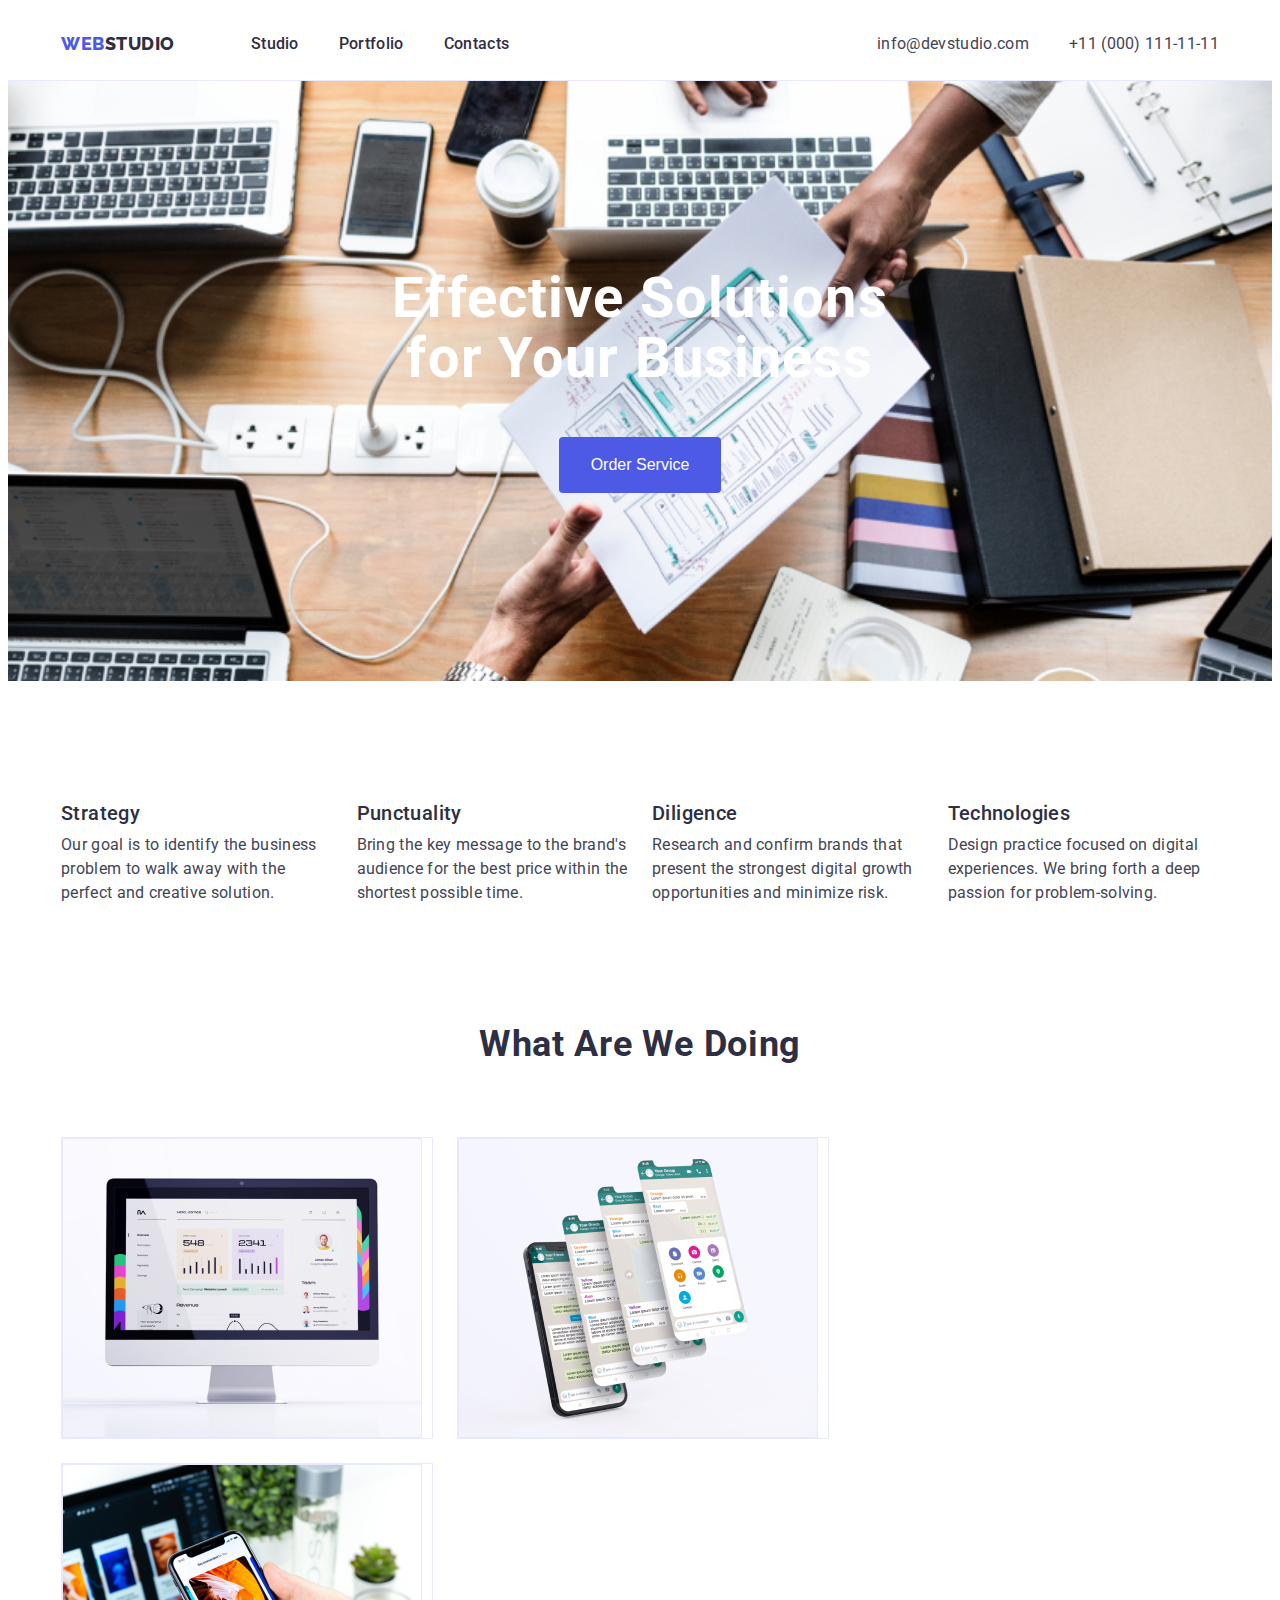
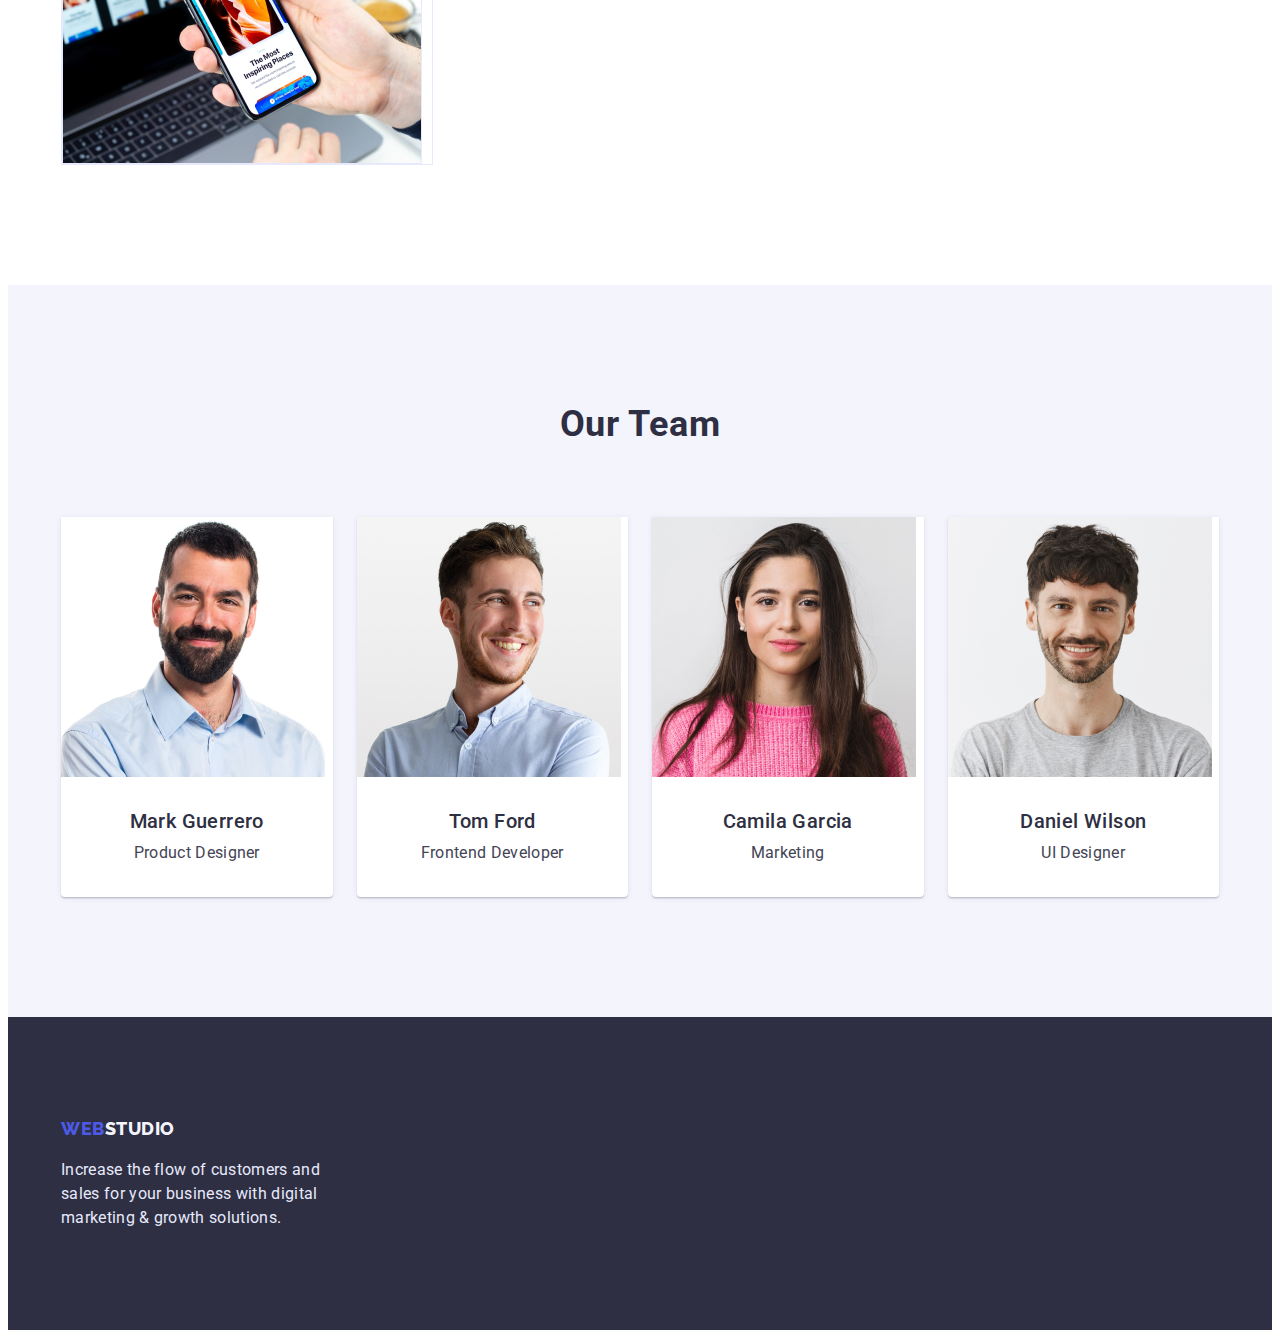
==== index.html @ 64057f53 "Initial commit" ====
<!DOCTYPE html>
<html lang="en">
  <head>
    <meta charset="UTF-8" />
    <meta http-equiv="X-UA-Compatible" content="IE=edge" />
    <meta name="viewport" content="width=device-width, initial-scale=1.0" />

    <!-- font-family -->

    <link rel="preconnect" href="https://fonts.googleapis.com" />
    <link rel="preconnect" href="https://fonts.gstatic.com" crossorigin />
    <link
      href="https://fonts.googleapis.com/css2?family=Raleway:wght@800&family=Roboto:wght@400;500;700&display=swap"
      rel="stylesheet"
    />
    <title>WebStudio</title>

    <!-- normalise -->

    <link
      rel="stylesheet"
      href="https://cdnjs.cloudflare.com/ajax/libs/modern-normalize/1.1.0/modern-normalize.min.css"
      integrity="sha512-wpPYUAdjBVSE4KJnH1VR1HeZfpl1ub8YT/NKx4PuQ5NmX2tKuGu6U/JRp5y+Y8XG2tV+wKQpNHVUX03MfMFn9Q=="
      crossorigin="anonymous"
      referrerpolicy="no-referrer"
    />
    <!--styles-bases  -->

    <link rel="stylesheet" href="./css/styles.css" />
  </head>
  <body>
    <header class="header">
      <div class="container header-container">
        <nav class="site-nav">
          <a href="./index.html" class="logo link"
            >WEB<span class="accent">STUDIO</span></a
          >
          <ul class="nav-list list">
            <li class="nav-item">
              <a href="" class="nav-link link">Studio</a>
            </li>
            <li class="nav-item">
              <a href="./portfolio.html" class="nav-link link">Portfolio</a>
            </li>
            <li class="nav-item">
              <a href="" class="nav-link link">Contacts</a>
            </li>
          </ul>
        </nav>
        <address class="address">
          <ul class="address-list list">
            <li class="address-item">
              <a href="mailto:info@devstudio.com" class="link address-link"
                >info@devstudio.com</a
              >
            </li>
            <li class="address-item">
              <a href="tel:+110001111111" class="link address-link"
                >+11 (000) 111-11-11</a
              >
            </li>
          </ul>
        </address>
      </div>
    </header>
    <main>
      <section class="hero-section section">
        <div class="container">
          <h1 class="hero-tittle">Effective Solutions for Your Business</h1>
          <button type="button" class="hero-button link">Order Service</button>
        </div>
      </section>
      <section class="section advantages">
        <div class="container">
          <h2 class="visually-hidden">Our advantages</h2>
          <ul class="advantages-list list">
            <li class="advantages-item">
              <h3 class="card-advantages">Strategy</h3>
              <p class="sub-tittle">
                Our goal is to identify the business problem to walk away with
                the perfect and creative solution.
              </p>
            </li>
            <li class="advantages-item">
              <h3 class="card-advantages">Punctuality</h3>
              <p class="sub-tittle">
                Bring the key message to the brand's audience for the best price
                within the shortest possible time.
              </p>
            </li>
            <li class="advantages-item">
              <h3 class="card-advantages">Diligence</h3>
              <p class="sub-tittle">
                Research and confirm brands that present the strongest digital
                growth opportunities and minimize risk.
              </p>
            </li>
            <li class="advantages-item">
              <h3 class="card-advantages">Technologies</h3>
              <p class="sub-tittle">
                Design practice focused on digital experiences. We bring forth a
                deep passion for problem-solving.
              </p>
            </li>
          </ul>
        </div>
      </section>
      <section class="section">
        <div class="container">
          <h2 class="doing-tittle">What are we doing</h2>
          <ul class="doing-list list">
            <li class="doing-item">
              <img src="./images/mac.jpg" alt="macbook" width="360" />
            </li>
            <li class="doing-item">
              <img src="./images/mobile.jpg" alt="iphone" width="360" />
            </li>
            <li class="doing-item">
              <img src="./images/handmobile.jpg" alt="handiphone" width="360" />
            </li>
          </ul>
        </div>
      </section>
      <section class="section section-team">
        <div class="container">
          <h2 class="team-tittle">Our Team</h2>
          <ul class="team-list list">
            <li class="team-item">
              <img src="./images/mark.jpg" alt="markguerrero" width="264" />
              <div class="team-card">
                <h3 class="card-tittle">Mark Guerrero</h3>
                <p class="team-job">Product Designer</p>
              </div>
            </li>
            <li class="team-item">
              <img src="./images/tom.jpg" alt="tomford" width="264" />
              <div class="team-card">
                <h3 class="card-tittle">Tom Ford</h3>
                <p class="team-job">Frontend Developer</p>
              </div>
            </li>
            <li class="team-item">
              <img src="./images/gamila.jpg" alt="gamilagarcia" width="264" />
              <div class="team-card">
                <h3 class="card-tittle">Camila Garcia</h3>
                <p class="team-job">Marketing</p>
              </div>
            </li>
            <li class="team-item">
              <img src="./images/daniel.jpg" alt="danielwilson" width="264" />
              <div class="team-card">
                <h3 class="card-tittle">Daniel Wilson</h3>
                <p class="team-job">UI Designer</p>
              </div>
            </li>
          </ul>
        </div>
      </section>
    </main>
    <footer class="footer">
      <div class="container">
        <a href="./index.html" class="logo-footer"
          >WEB<span class="logo-web">STUDIO</span></a
        >
        <p class="footer-text">
          Increase the flow of customers and sales for your business with
          digital marketing & growth solutions.
        </p>
      </div>
    </footer>
  </body>
</html>
---- css/styles.css ----
:root {
   --color-primary: #2E2F42;
   --color-secondary: #434455;
   --color-logo-btn: #4D5AE5;
   --background-color: #ffffff; 
   --footer-text-color: #E7E9FC;
   --light-color: #F4F4FD;
   --color-nav-hover: #404BBF;


}

body {
   color: var(--color-primary);
   background-color: var(--background-color);
   font-family: Roboto, sans-serif;
   font-size: 16px;
   line-height: 1.5;
}

/* Reset */
 
p,
h1,
h2,
h3,
h4,
h5,
h6,
p {
   margin-top: 0;
   padding: 0;
}

/* Components */

.container {
   max-width: 1158px;
   margin: 0 auto;
   padding: 0 15px;
}

img {
   display: block;
   max-width: 100%;
   height: auto;
}

.list {
   list-style: none;
   padding: 0;
   margin: 0;
}

.link {
   text-decoration: none;
   color: inherit;
}

.address {
   font-style: normal;
}

button {
   cursor: pointer;
}

.section {
   padding: 120px 0;
}

/* Utils */

.visually-hidden {
   position: absolute;
   width: 1px;
   height: 1px;
   margin: -1px;
   border: 0;
   padding: 0;

   white-space: nowrap;
   clip-path: inset(100%);
   clip: rect(0 0 0 0);
   overflow: hidden;
}

/* styles-header */

.header {
   border-bottom: 1px solid var(--footer-text-color);
}

.header-container {
   display: flex;
   align-items: center;
}

.site-nav {
   display: flex;
   align-items: center;
}

.nav-list {
   display: flex;
   gap: 40px; 
}

.nav-link {
   color: var(--color-primary);
   letter-spacing: 0.02em;
   font-weight: 500;
   line-height: 1.5;
   padding-top: 24px;
   padding-bottom: 24px;
   display: block;
}

.nav-link:hover,
.nav-link:focus {
   color: var(--color-nav-hover);
}

.nav-link:active {
   color: var(--color-nav-hover);
}

 .logo {
   font-family: "Raleway";
   font-weight: 800;
   font-size: 18px;
   line-height: 1.33;
   letter-spacing: 0.03em;
   text-transform: uppercase;
   color: var(--color-logo-btn);
   text-decoration: none;
   margin-right: 76px;
 }

 .accent {
    color: var(--color-primary);
 }

 .address {
   margin-left: auto;
 }
 
 .address-list {
   display: flex;
   gap: 40px;
 }

 .address-link {
   color: var(--color-secondary);
   text-decoration: none;
   font-style: normal;
   line-height: 1.5;
   letter-spacing: 0.02em;

   display: flex;
   padding-top: 24px;
   padding-bottom: 24px;
 }

 .address-link:hover,
 .address-link:focus{
    color: var(--color-nav-hover);
 }
  .address-link:active {
    color: var(--color-nav-hover);
 }
 

 /*Hero*/

 .hero-section {
   background-color: var(--color-primary);
   padding-top: 188px;
   padding-bottom: 188px;
   text-align: center;
   background-image: url('../images/office-people.jpg');
   background-repeat: no-repeat;
   background-position: center;
   background-size: cover;
   background-attachment: fixed;
 }
.hero-tittle{
   color:var(--background-color);
   font-size: 56px;
   line-height: 1.07;
   letter-spacing: 0.02em;

   max-width: 496px;
   margin: 0 auto 48px;
}
 
.hero-button {
   color: var(--background-color);
   background-color: var(--color-logo-btn);
   font-weight: 500;
   font-size: 16px;
   line-height: 1.5;
   border: 1px solider var(--color-logo-btn);
   border-radius: 4px;

   padding: 16px 32px;
   
}

.hero-button:hover,
.hero-button:focus {
    background-color: var(--color-nav-hover);
}

/*Our advantages*/

.advantages {
   padding-bottom: 0;
}

.advantages-list {
   display: flex;
   gap: 24px;
}

.advantages-item {
   flex-basis: calc((100% - 72px) / 4);
}

 .card-advantages {
   color: var(--color-primary);
   font-size: 20px;
   font-weight: 500;
   line-height: 1.2;
   letter-spacing: 0.02em;

   margin-bottom: 8px;

 }

 .sub-tittle{ 
   line-height: 1.5;
   letter-spacing: 0.02em;
   color: var(--color-secondary);
   margin-bottom: 0;
 }

/*We are doing*/

.doing-tittle {
   font-size: 36px;
   line-height: 1.11;
   letter-spacing: 0.02em;
   text-transform: capitalize;
   text-align: center;

   margin-bottom: 72px;
}

.doing-list {
   display: flex;
   gap: 24px;
   flex-wrap: wrap;
}

.doing-item {
   border: 1px solid var(--footer-text-color);
   flex-basis: calc((100% - 48px) / 3);
}

/*Team*/

.section-team {
   background-color: var(--light-color);
}

.team-tittle {
   font-size: 36px;
   line-height: 1.11;   
   text-align: center;
   letter-spacing: 0.02em;
   text-transform: capitalize;

   margin-bottom: 72px;
}

.team-list {
   display: flex;
   gap: 24px;
   flex-wrap: wrap;
}

.team-item {
   background-color: var(--background-color);
   flex-basis: calc((100% - 72px) / 4);
   text-align: center;
   box-shadow: 0px 1px 6px rgba(46, 47, 66, 0.08), 0px 1px 1px rgba(46, 47, 66, 0.16), 0px 2px 1px rgba(46, 47, 66, 0.08);
   border-radius: 0px 0px 4px 4px;
}

.card-tittle {
   font-size: 20px;
   font-weight: 500;
   line-height: 1.2;
   letter-spacing: 0.02em;
   color: var(--color-primary);
   margin-bottom: 8px;
}

.team-job {
   line-height: 1.5;
   letter-spacing: 0.02em;
   color: var(--color-secondary);

   margin-top: 0;
   margin-bottom: 0;
}

.team-card {
   padding-top: 32px;
   padding-bottom: 32px;
}

/*footer*/

.footer {
   padding-top: 100px;
   padding-bottom: 100px;
   background-color: var(--color-primary);
}

.logo-footer {
   font-family: "Raleway";
   font-weight: 800;
   font-size: 18px;
   line-height: 1.33;
   letter-spacing: 0.03em;
   text-transform: uppercase;
   color: var(--color-logo-btn);
   text-decoration: none;
}

.logo-web {
   color: var(--light-color);
}

.footer-text {
   color: var(--footer-text-color);
   line-height: 1.5;
   letter-spacing: 0.02em;

   margin-top: 16px;
   max-width: 264px;
   margin-bottom: 0;
}

/*Portfolio*/

.portfolio {
   padding-top: 96px;
   padding-bottom: 120px;
}

.filter-list {
   display: flex;
   gap: 24px;
   justify-content: center;
   margin-bottom: 72px;
}

.filter-button {
   font-weight: 500;
   line-height: 1.5;
   color: var(--color-logo-btn);
   background-color: var(--light-color);
   border: 1px solid var(--footer-text-color);
   border-radius: 4px;
   font-family: inherit;

   padding: 12px 24px;
}

.filter-button:hover,
.filter-button:focus {
   color: var(--background-color);
   background-color: var(--color-nav-hover);
}

/* works */

.work-list {
   display: flex;
   gap: 24px;
   row-gap: 48px;
   flex-wrap: wrap;
}

.work-item {
   border: 1px solid var(--footer-text-color);
   flex-basis: calc((100% - 48px) / 3);
}

.works-text {
   padding: 32px 0 32px 16px;
}
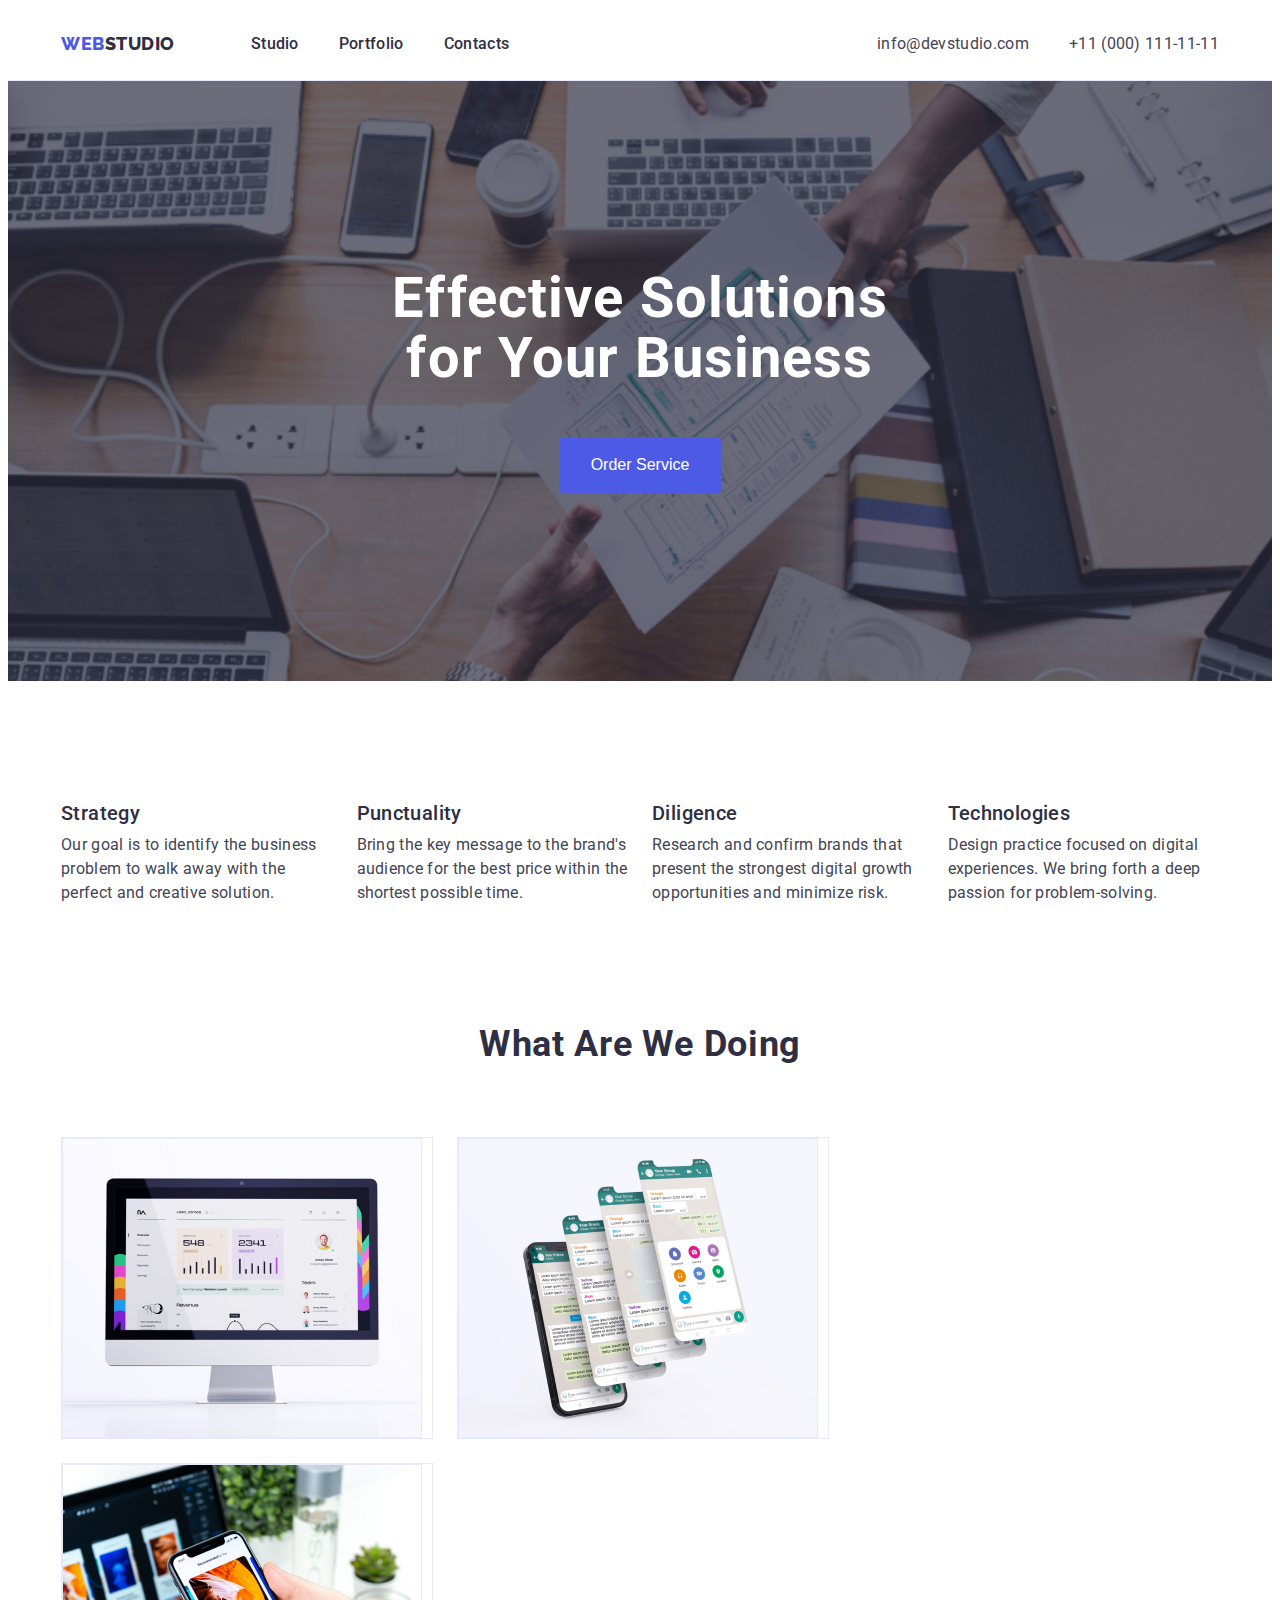
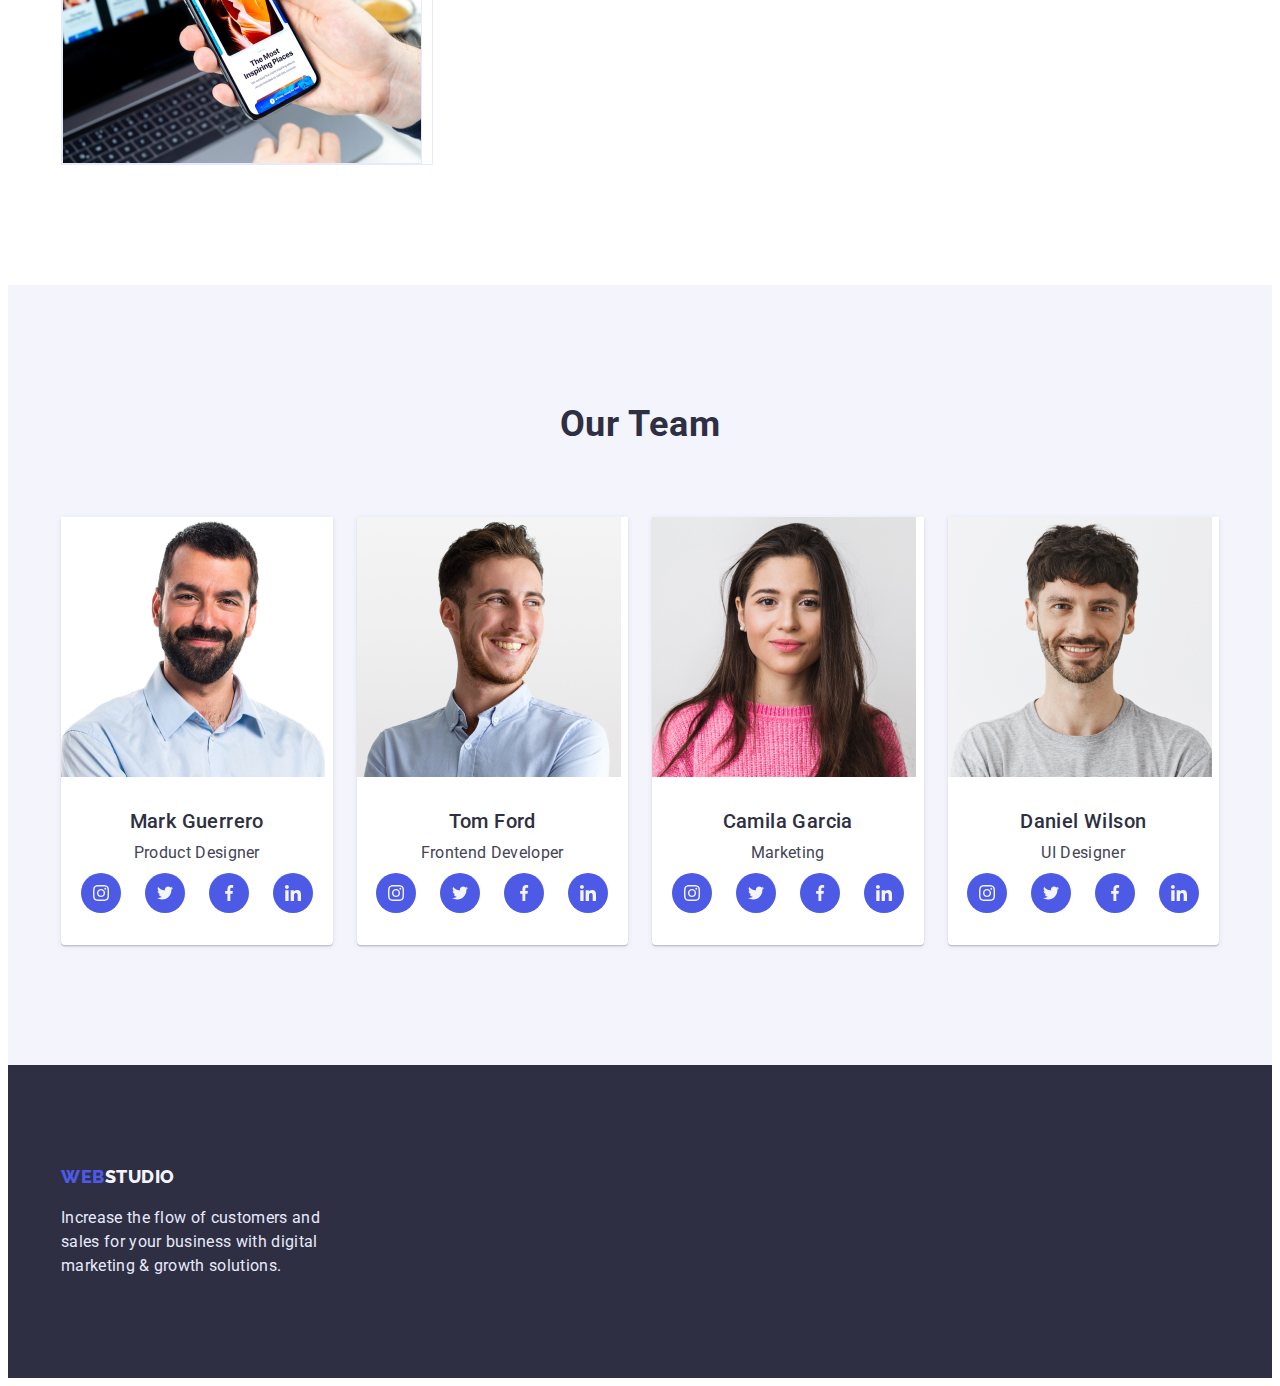
==== commit 1483c5a1: "add socials" ====
--- a/index.html
+++ b/index.html
@@ -130,6 +130,36 @@
               <div class="team-card">
                 <h3 class="card-tittle">Mark Guerrero</h3>
                 <p class="team-job">Product Designer</p>
+                <ul class="socials-list list">
+                  <li class="socials-item">
+                    <a class="socials-link" href="#">
+                      <svg class="socials-icon">
+                        <use href="./images/icons.svg#icon-instagram"></use>
+                      </svg>
+                    </a>
+                  </li>
+                  <li class="socials-item">
+                    <a class="socials-link" href="#">
+                      <svg class="socials-icon">
+                        <use href="./images/icons.svg#icon-twitter"></use>
+                      </svg>
+                    </a>
+                  </li>
+                  <li class="socials-item">
+                    <a class="socials-link" href="#">
+                      <svg class="socials-icon">
+                        <use href="./images/icons.svg#icon-facebook"></use>
+                      </svg>
+                    </a>
+                  </li>
+                  <li class="socials-item">
+                    <a class="socials-link" href="#">
+                      <svg class="socials-icon">
+                        <use href="./images/icons.svg#icon-linkedin"></use>
+                      </svg>
+                    </a>
+                  </li>
+                </ul>
               </div>
             </li>
             <li class="team-item">
@@ -137,6 +167,36 @@
               <div class="team-card">
                 <h3 class="card-tittle">Tom Ford</h3>
                 <p class="team-job">Frontend Developer</p>
+                <ul class="socials-list list">
+                  <li class="socials-item">
+                    <a class="socials-link" href="#">
+                      <svg class="socials-icon">
+                        <use href="./images/icons.svg#icon-instagram"></use>
+                      </svg>
+                    </a>
+                  </li>
+                  <li class="socials-item">
+                    <a class="socials-link" href="#">
+                      <svg class="socials-icon">
+                        <use href="./images/icons.svg#icon-twitter"></use>
+                      </svg>
+                    </a>
+                  </li>
+                  <li class="socials-item">
+                    <a class="socials-link" href="#">
+                      <svg class="socials-icon">
+                        <use href="./images/icons.svg#icon-facebook"></use>
+                      </svg>
+                    </a>
+                  </li>
+                  <li class="socials-item">
+                    <a class="socials-link" href="#">
+                      <svg class="socials-icon">
+                        <use href="./images/icons.svg#icon-linkedin"></use>
+                      </svg>
+                    </a>
+                  </li>
+                </ul>
               </div>
             </li>
             <li class="team-item">
@@ -144,6 +204,36 @@
               <div class="team-card">
                 <h3 class="card-tittle">Camila Garcia</h3>
                 <p class="team-job">Marketing</p>
+                <ul class="socials-list list">
+                  <li class="socials-item">
+                    <a class="socials-link" href="#">
+                      <svg class="socials-icon">
+                        <use href="./images/icons.svg#icon-instagram"></use>
+                      </svg>
+                    </a>
+                  </li>
+                  <li class="socials-item">
+                    <a class="socials-link" href="#">
+                      <svg class="socials-icon">
+                        <use href="./images/icons.svg#icon-twitter"></use>
+                      </svg>
+                    </a>
+                  </li>
+                  <li class="socials-item">
+                    <a class="socials-link" href="#">
+                      <svg class="socials-icon">
+                        <use href="./images/icons.svg#icon-facebook"></use>
+                      </svg>
+                    </a>
+                  </li>
+                  <li class="socials-item">
+                    <a class="socials-link" href="#">
+                      <svg class="socials-icon">
+                        <use href="./images/icons.svg#icon-linkedin"></use>
+                      </svg>
+                    </a>
+                  </li>
+                </ul>
               </div>
             </li>
             <li class="team-item">
@@ -151,6 +241,36 @@
               <div class="team-card">
                 <h3 class="card-tittle">Daniel Wilson</h3>
                 <p class="team-job">UI Designer</p>
+                <ul class="socials-list list">
+                  <li class="socials-item">
+                    <a class="socials-link" href="#">
+                      <svg class="socials-icon">
+                        <use href="./images/icons.svg#icon-instagram"></use>
+                      </svg>
+                    </a>
+                  </li>
+                  <li class="socials-item">
+                    <a class="socials-link" href="#">
+                      <svg class="socials-icon">
+                        <use href="./images/icons.svg#icon-twitter"></use>
+                      </svg>
+                    </a>
+                  </li>
+                  <li class="socials-item">
+                    <a class="socials-link" href="#">
+                      <svg class="socials-icon">
+                        <use href="./images/icons.svg#icon-facebook"></use>
+                      </svg>
+                    </a>
+                  </li>
+                  <li class="socials-item">
+                    <a class="socials-link" href="#">
+                      <svg class="socials-icon">
+                        <use href="./images/icons.svg#icon-linkedin"></use>
+                      </svg>
+                    </a>
+                  </li>
+                </ul>
               </div>
             </li>
           </ul>
--- a/css/styles.css
+++ b/css/styles.css
@@ -178,7 +178,8 @@
    padding-top: 188px;
    padding-bottom: 188px;
    text-align: center;
-   background-image: url('../images/office-people.jpg');
+   background-image:linear-gradient(rgba(46, 47, 66, 0.7), rgba(46, 47, 66, 0.7)),
+   url('../images/office-people.jpg');
    background-repeat: no-repeat;
    background-position: center;
    background-size: cover;
@@ -320,6 +321,41 @@
    padding-top: 32px;
    padding-bottom: 32px;
 }
+
+/* socials */
+
+.socials-list {
+   display: flex;
+   justify-content: center;
+   gap: 24px;
+   margin-top: 8px;
+}
+
+.socials-item {
+   width: 40px;
+   height: 40px;
+}
+
+.socials-link {
+   display: flex;
+   align-items: center;
+   justify-content: center;
+   width: 100%;
+   height: 100%;
+   fill: var(--light-color);
+   background-color: var(--color-logo-btn);
+   border-radius: 50%;
+}
+
+.socials-icon {
+   width: 16px;
+   height: 16px;
+}
+
+.socials-link:hover {
+   background-color: var(--color-nav-hover);
+}
+
 
 /*footer*/
 
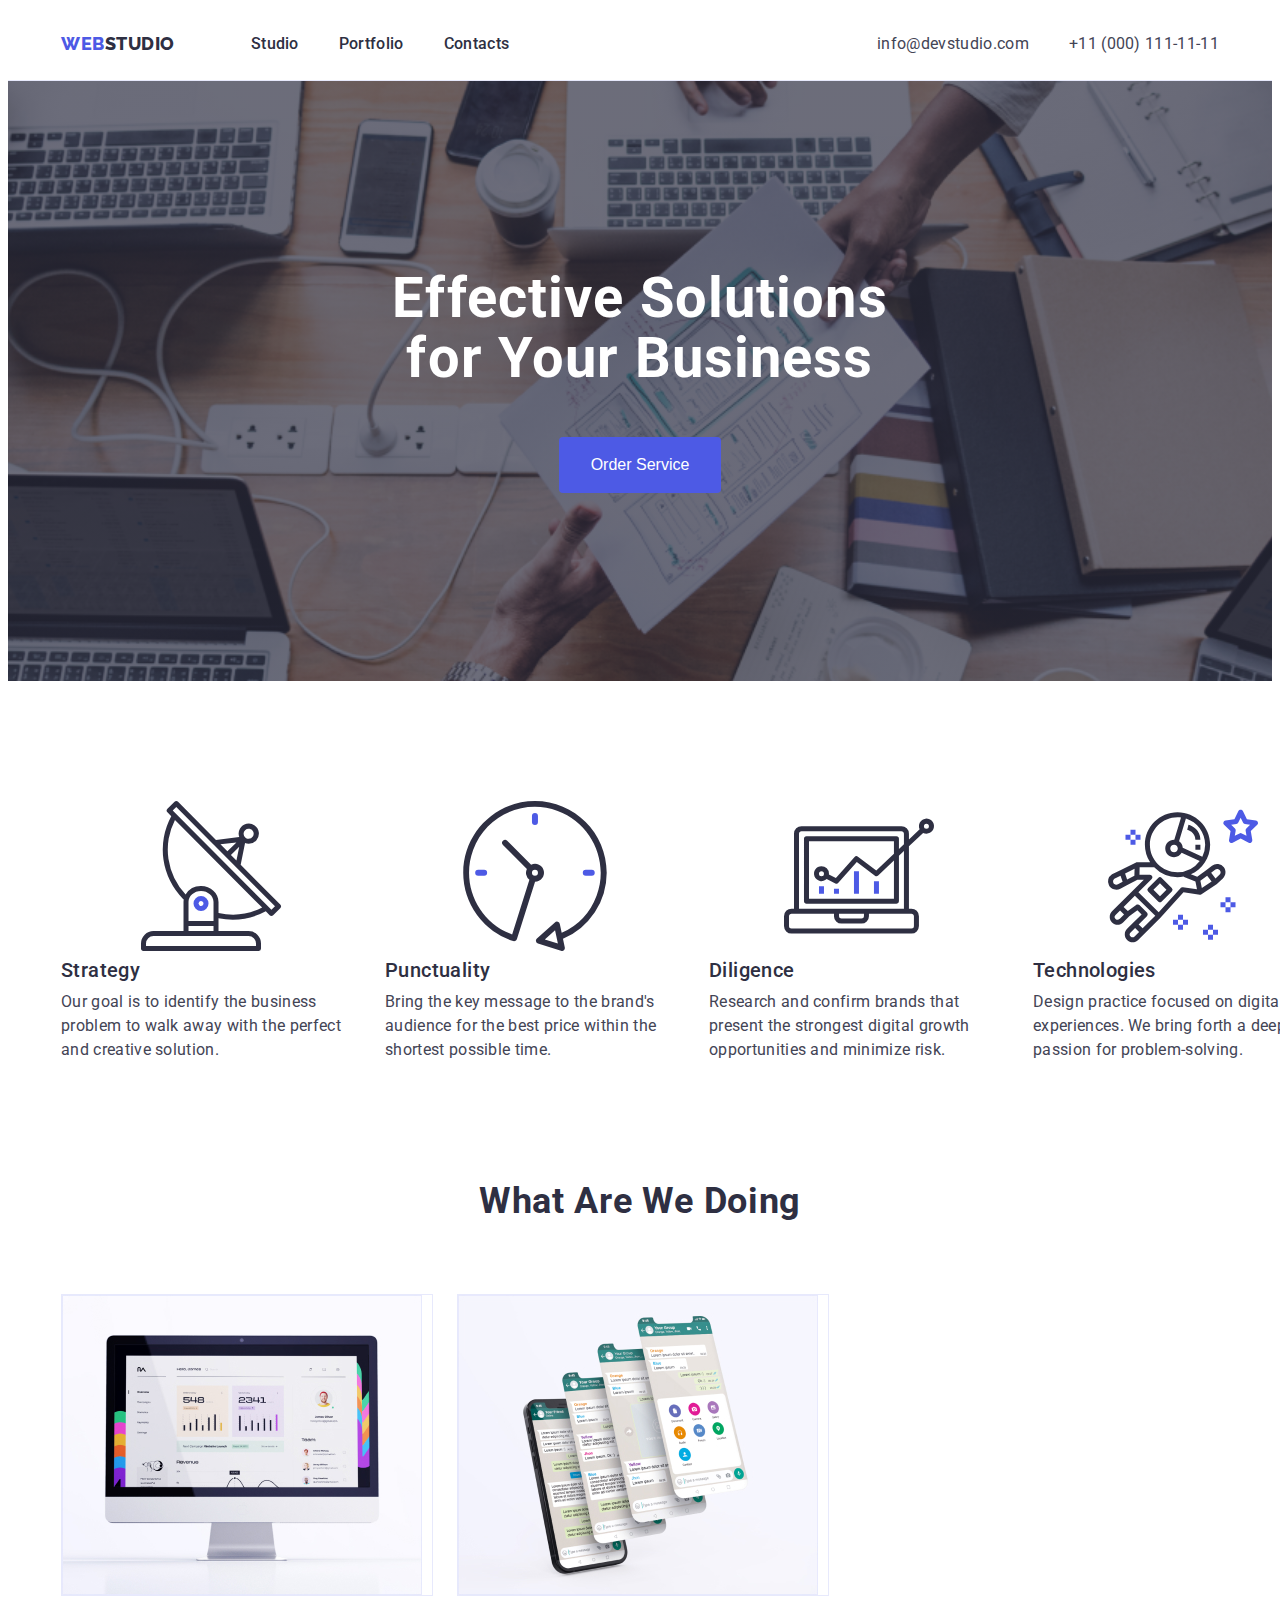
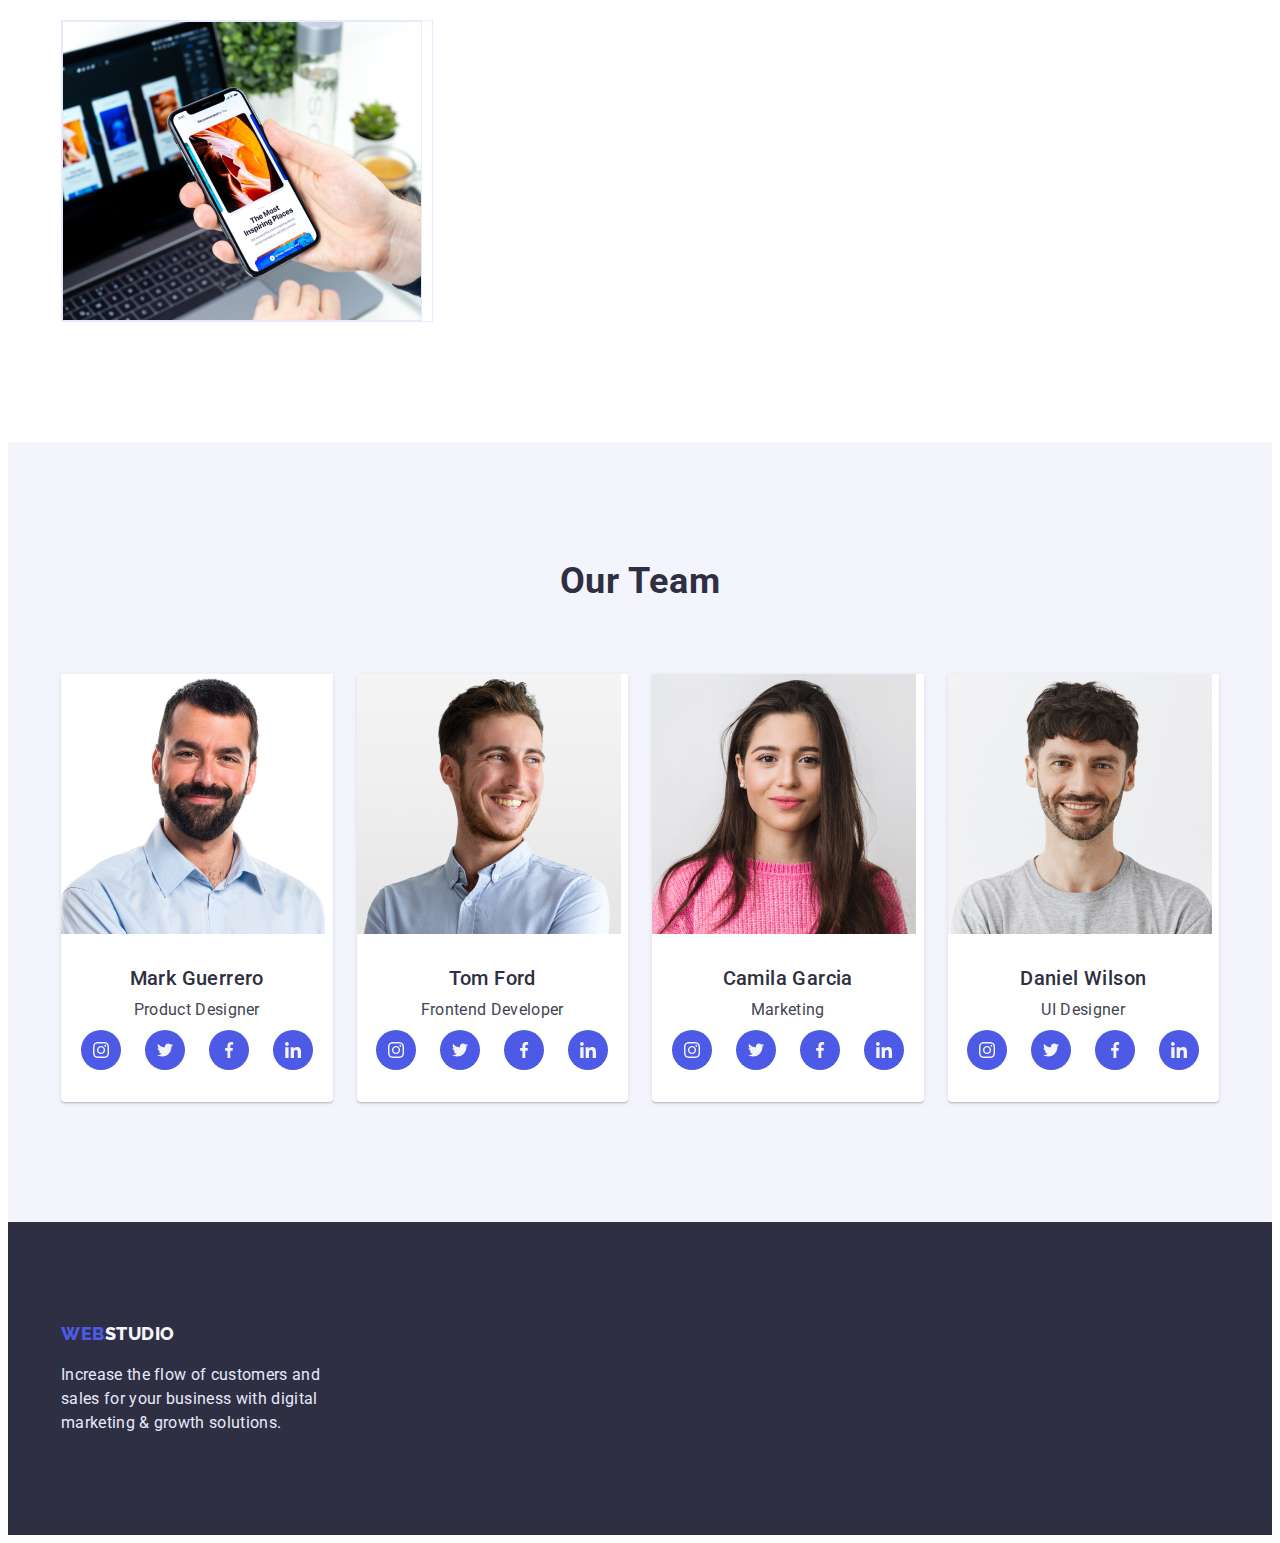
==== commit c38ee06c: "add svg" ====
--- a/index.html
+++ b/index.html
@@ -75,6 +75,11 @@
           <h2 class="visually-hidden">Our advantages</h2>
           <ul class="advantages-list list">
             <li class="advantages-item">
+              <div class="icon-container">
+              <svg>
+                <use class="advantages-icon" href="./images/icons.svg#icon-antenna"></use>
+              </svg>
+            </div>
               <h3 class="card-advantages">Strategy</h3>
               <p class="sub-tittle">
                 Our goal is to identify the business problem to walk away with
@@ -82,6 +87,11 @@
               </p>
             </li>
             <li class="advantages-item">
+              <div class="icon-container">
+              <svg>
+                <use class="advantages-icon" href="./images/icons.svg#icon-clock"></use>
+              </svg>
+            </div>
               <h3 class="card-advantages">Punctuality</h3>
               <p class="sub-tittle">
                 Bring the key message to the brand's audience for the best price
@@ -89,6 +99,11 @@
               </p>
             </li>
             <li class="advantages-item">
+              <div class="icon-container">
+              <svg>
+                <use class="advantages-icon" href="./images/icons.svg#icon-diagram"></use>
+              </svg>
+            </div>
               <h3 class="card-advantages">Diligence</h3>
               <p class="sub-tittle">
                 Research and confirm brands that present the strongest digital
@@ -96,6 +111,11 @@
               </p>
             </li>
             <li class="advantages-item">
+              <div class="icon-container">
+              <svg>
+                <use class="advantages-icon" href="./images/icons.svg#icon-astronaut"></use>
+              </svg>
+            </div>
               <h3 class="card-advantages">Technologies</h3>
               <p class="sub-tittle">
                 Design practice focused on digital experiences. We bring forth a
--- a/css/styles.css
+++ b/css/styles.css
@@ -44,6 +44,7 @@
    display: block;
    max-width: 100%;
    height: auto;
+   object-fit: cover;
 }
 
 .list {
@@ -177,6 +178,8 @@
    background-color: var(--color-primary);
    padding-top: 188px;
    padding-bottom: 188px;
+   max-width: 1440px;
+   margin: 0 auto;;
    text-align: center;
    background-image:linear-gradient(rgba(46, 47, 66, 0.7), rgba(46, 47, 66, 0.7)),
    url('../images/office-people.jpg');
@@ -245,6 +248,10 @@
    color: var(--color-secondary);
    margin-bottom: 0;
  }
+
+.icon-container {
+   
+}
 
 /*We are doing*/
 
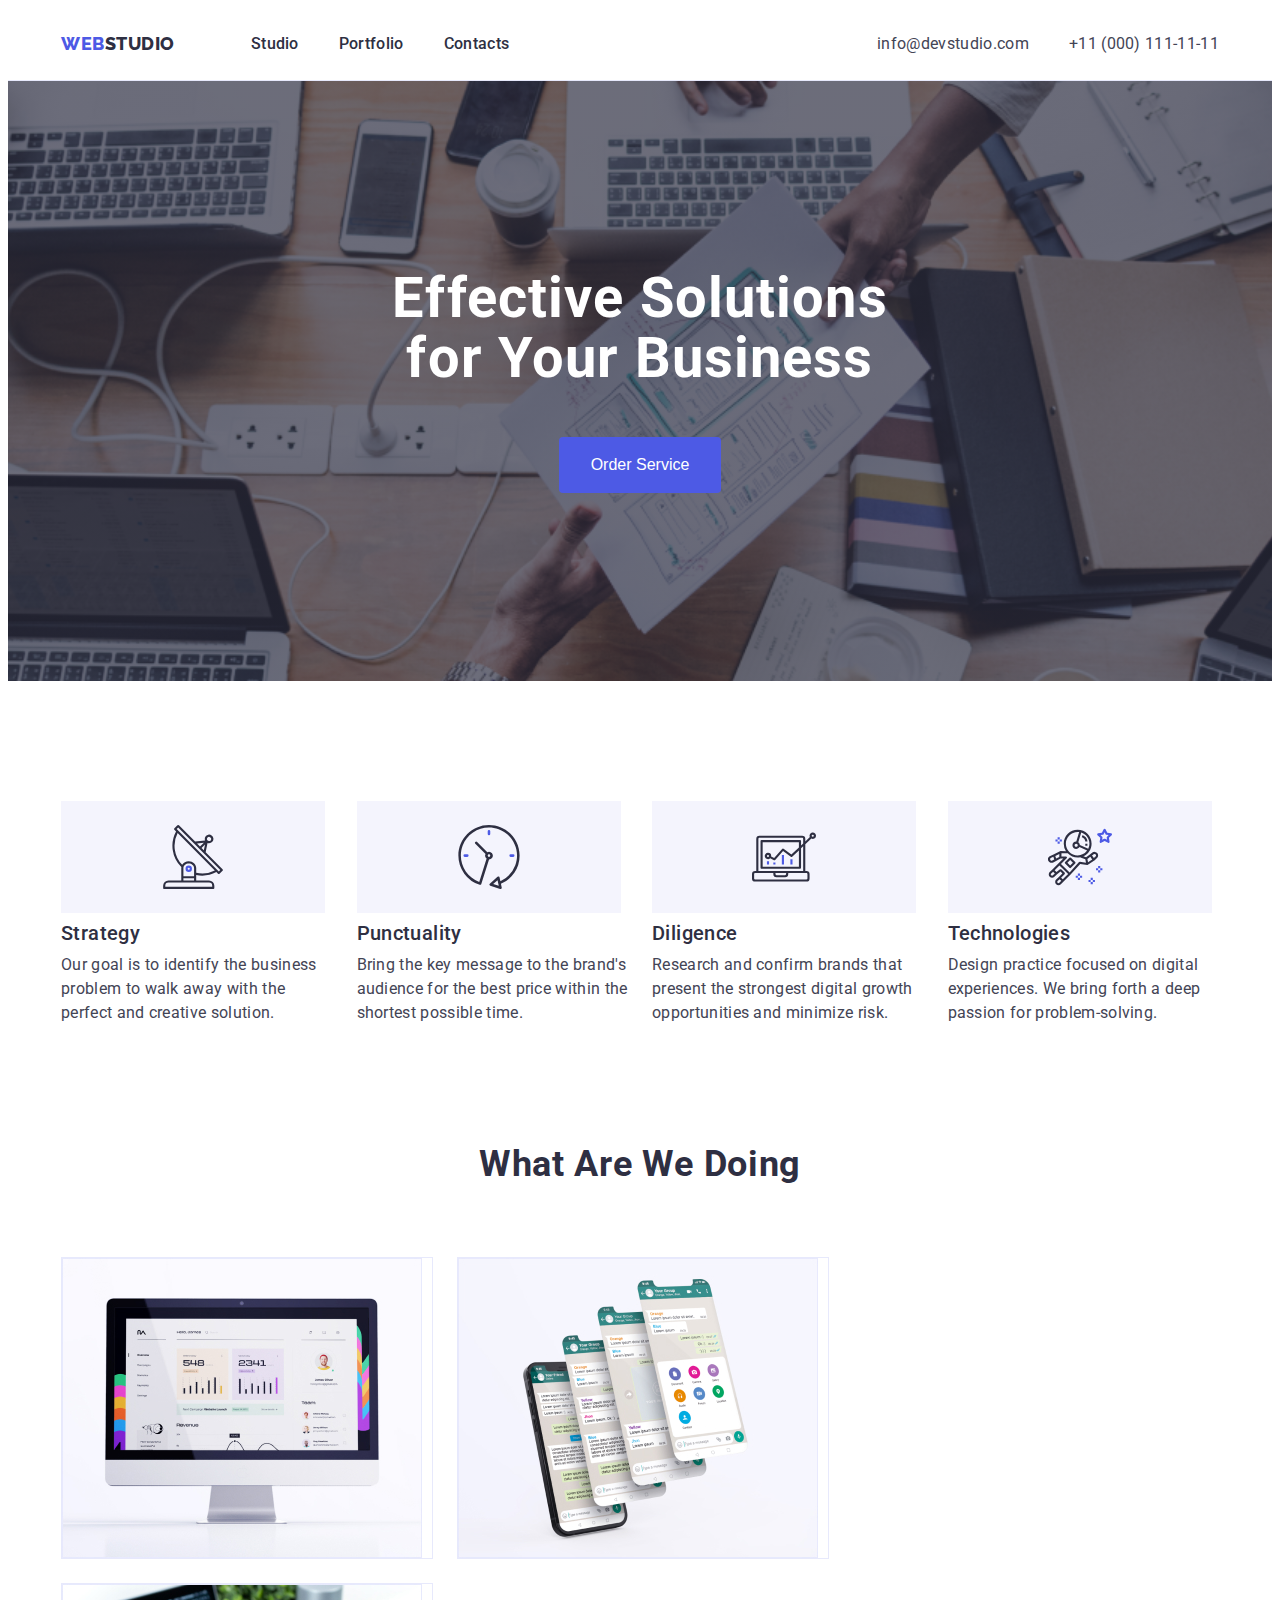
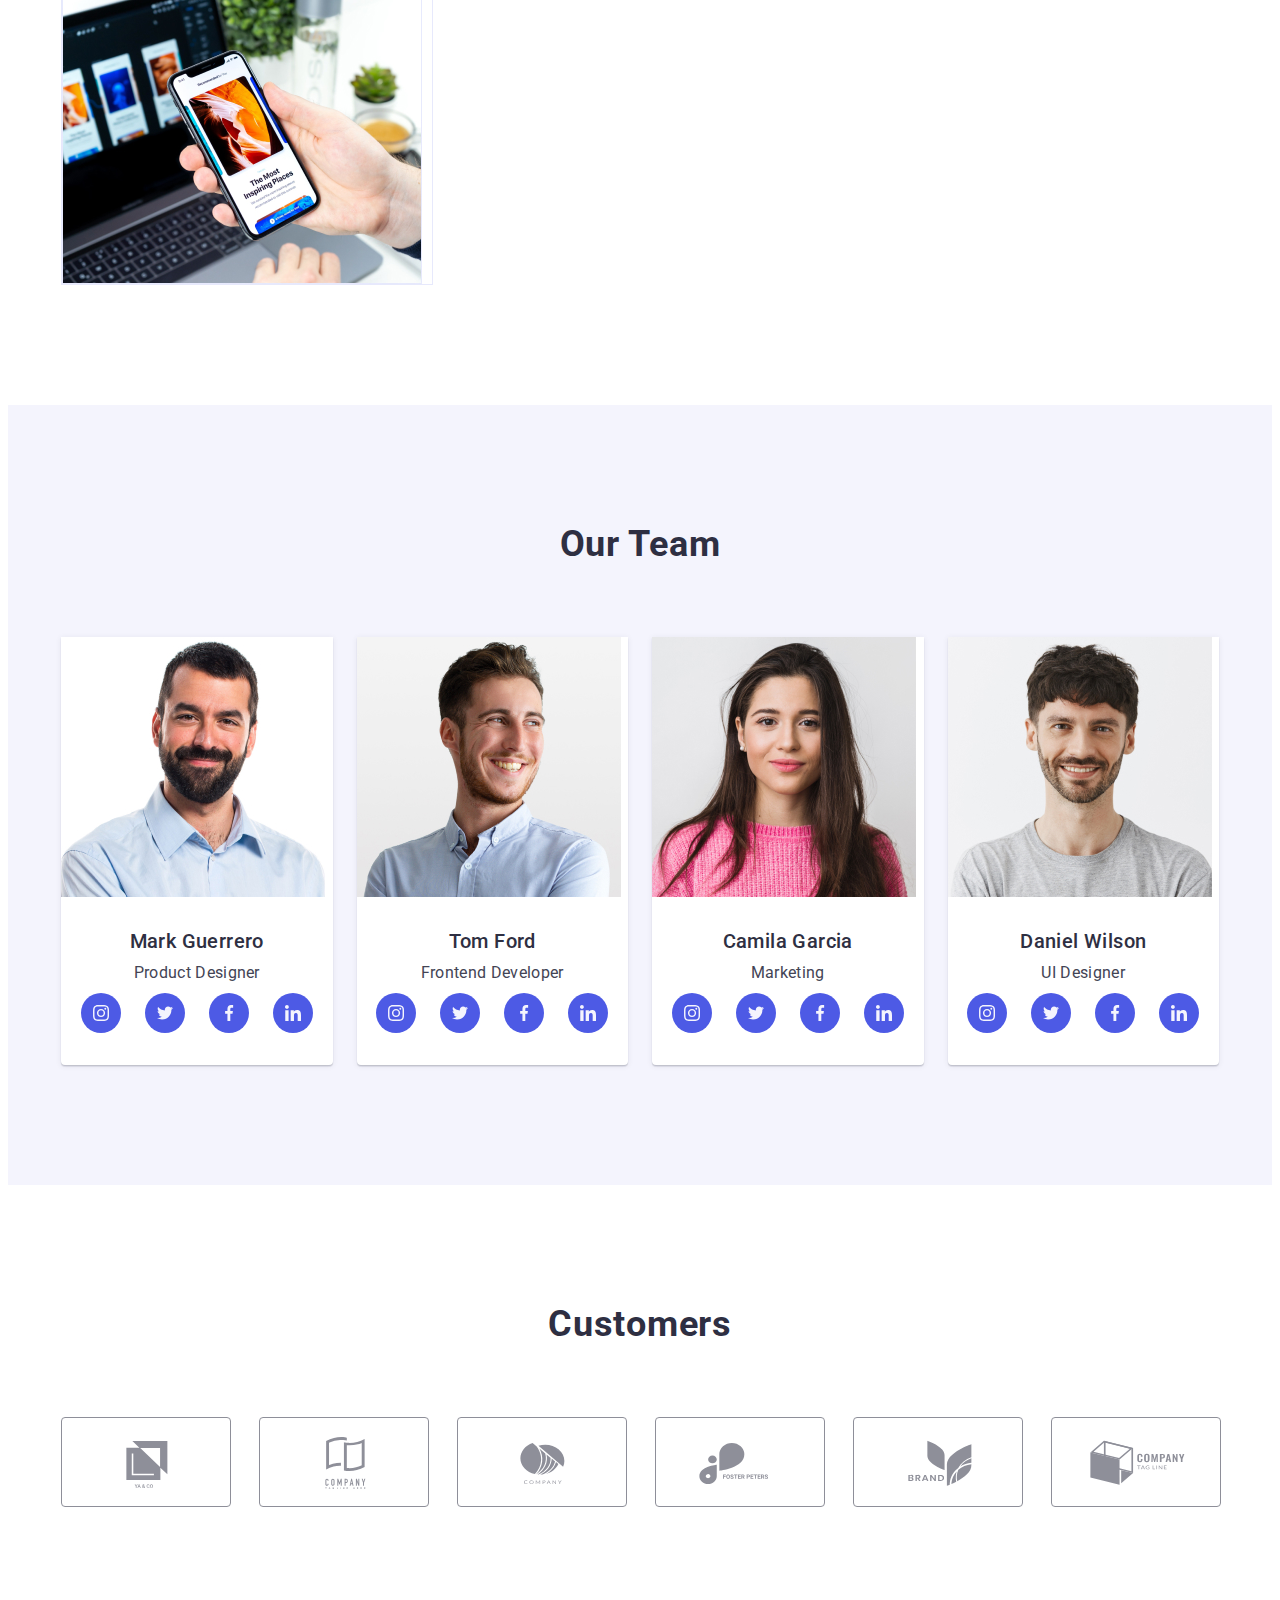
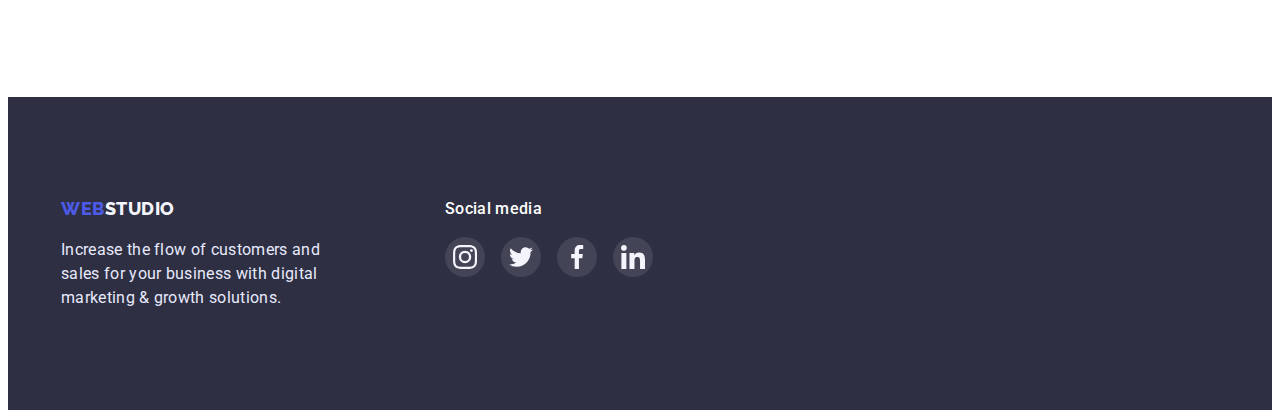
==== commit 7be47741: "add styles" ====
--- a/index.html
+++ b/index.html
@@ -76,10 +76,10 @@
           <ul class="advantages-list list">
             <li class="advantages-item">
               <div class="icon-container">
-              <svg>
-                <use class="advantages-icon" href="./images/icons.svg#icon-antenna"></use>
-              </svg>
-            </div>
+                <svg class="icon-advantages">
+                  <use href="./images/icons.svg#icon-antenna"></use>
+                </svg>
+              </div>
               <h3 class="card-advantages">Strategy</h3>
               <p class="sub-tittle">
                 Our goal is to identify the business problem to walk away with
@@ -88,10 +88,10 @@
             </li>
             <li class="advantages-item">
               <div class="icon-container">
-              <svg>
-                <use class="advantages-icon" href="./images/icons.svg#icon-clock"></use>
-              </svg>
-            </div>
+                <svg class="icon-advantages">
+                  <use href="./images/icons.svg#icon-clock"></use>
+                </svg>
+              </div>
               <h3 class="card-advantages">Punctuality</h3>
               <p class="sub-tittle">
                 Bring the key message to the brand's audience for the best price
@@ -100,10 +100,10 @@
             </li>
             <li class="advantages-item">
               <div class="icon-container">
-              <svg>
-                <use class="advantages-icon" href="./images/icons.svg#icon-diagram"></use>
-              </svg>
-            </div>
+                <svg class="icon-advantages">
+                  <use href="./images/icons.svg#icon-diagram"></use>
+                </svg>
+              </div>
               <h3 class="card-advantages">Diligence</h3>
               <p class="sub-tittle">
                 Research and confirm brands that present the strongest digital
@@ -112,10 +112,10 @@
             </li>
             <li class="advantages-item">
               <div class="icon-container">
-              <svg>
-                <use class="advantages-icon" href="./images/icons.svg#icon-astronaut"></use>
-              </svg>
-            </div>
+                <svg class="icon-advantages">
+                  <use href="./images/icons.svg#icon-astronaut"></use>
+                </svg>
+              </div>
               <h3 class="card-advantages">Technologies</h3>
               <p class="sub-tittle">
                 Design practice focused on digital experiences. We bring forth a
@@ -296,16 +296,101 @@
           </ul>
         </div>
       </section>
+      <section class="section">
+        <div class="container">
+          <h2 class="tittle-customers">Customers</h2>
+          <ul class="customers-list list">
+            <li class="customers-item">
+              <a class="customers-icon" href="#">
+                <svg class="customers-logo">
+                  <use href="./images/icons.svg#icon-company-logo-1"></use>
+                </svg>
+              </a>
+            </li>
+            <li class="customers-item">
+              <a class="customers-icon" href="#">
+                <svg class="customers-logo">
+                  <use href="./images/icons.svg#icon-company-logo-2"></use>
+                </svg>
+              </a>
+            </li>
+            <li class="customers-item">
+              <a class="customers-icon" href="#">
+                <svg class="customers-logo">
+                  <use href="./images/icons.svg#icon-company-logo-3"></use>
+                </svg>
+              </a>
+            </li>
+            <li class="customers-item">
+              <a class="customers-icon" href="#">
+                <svg class="customers-logo">
+                  <use href="./images/icons.svg#icon-company-logo-4"></use>
+                </svg>
+              </a>
+            </li>
+            <li class="customers-item">
+              <a class="customers-icon" href="#">
+                <svg class="customers-logo">
+                  <use href="./images/icons.svg#icon-company-logo-5"></use>
+                </svg>
+              </a>
+            </li>
+            <li class="customers-item">
+              <a class="customers-icon" href="#">
+                <svg class="customers-logo">
+                  <use href="./images/icons.svg#icon-company-logo-6"></use>
+                </svg>
+              </a>
+            </li>
+          </ul>
+        </div>
+      </section>
     </main>
     <footer class="footer">
-      <div class="container">
-        <a href="./index.html" class="logo-footer"
-          >WEB<span class="logo-web">STUDIO</span></a
-        >
-        <p class="footer-text">
-          Increase the flow of customers and sales for your business with
-          digital marketing & growth solutions.
-        </p>
+      <div class="container footer-container">
+        <div>
+          <a href="./index.html" class="logo-footer"
+            >WEB<span class="logo-web">STUDIO</span></a
+          >
+          <p class="footer-text">
+            Increase the flow of customers and sales for your business with
+            digital marketing & growth solutions.
+          </p>
+        </div>
+
+        <div class="footer-media">
+          <h2 class="footer-tittle">Social media</h2>
+          <ul class="list footer-list">
+            <li class="footer-item">
+              <a class="footer-link" href="#">
+                <svg class="footer-icon">
+                  <use href="./images/icons.svg#icon-instagram"></use>
+                </svg>
+              </a>
+            </li>
+            <li class="footer-item">
+              <a class="footer-link" href="#">
+                <svg class="footer-icon">
+                  <use href="./images/icons.svg#icon-twitter"></use>
+                </svg>
+              </a>
+            </li>
+            <li class="footer-item">
+              <a class="footer-link" href="#">
+                <svg class="footer-icon">
+                  <use href="./images/icons.svg#icon-facebook"></use>
+                </svg>
+              </a>
+            </li>
+            <li class="footer-item">
+              <a class="footer-link" href="#">
+                <svg class="footer-icon">
+                  <use href="./images/icons.svg#icon-linkedin"></use>
+                </svg>
+              </a>
+            </li>
+          </ul>
+        </div>
       </div>
     </footer>
   </body>
--- a/css/styles.css
+++ b/css/styles.css
@@ -6,7 +6,8 @@
    --footer-text-color: #E7E9FC;
    --light-color: #F4F4FD;
    --color-nav-hover: #404BBF;
-
+   --color-fill: #8E8F99;
+   --color-footer-hover: #31D0AA;
 
 }
 
@@ -250,7 +251,18 @@
  }
 
 .icon-container {
-   
+   display: flex;
+   background-color: var(--light-color);
+   width: 264px;
+   height: 112px;
+   justify-content: center;
+   align-items: center;
+   margin-bottom: 8px;
+}
+
+.icon-advantages {
+   width: 64px;
+   height: 64px;
 }
 
 /*We are doing*/
@@ -361,6 +373,57 @@
 
 .socials-link:hover {
    background-color: var(--color-nav-hover);
+}
+
+/* Customers */
+
+.tittle-customers {
+   font-size: 36px;
+   line-height: 1.11;
+   letter-spacing: 0.02em;
+   text-transform: capitalize;
+   text-align: center;
+   
+   margin-bottom: 72px;
+}
+
+.customers-list {
+   display: flex;
+   justify-content: space-between;
+   align-items: center;
+   gap: 24px; 
+   margin-bottom: 72px;
+}
+
+.customers-item {
+   width: 168px;
+   height: 88px;
+}
+
+.customers-icon {
+   display: flex;
+   justify-content: center;
+   align-items: center;
+   width: 100%;
+   height: 100%;
+   border: 1px solid var(--color-fill);
+   border-radius: 4px;
+}
+
+.customers-logo {
+   width: 104px;
+   height: 56px;
+   fill: var(--color-fill);
+}
+
+.customers-logo:hover,
+.customers-logo:focus {
+   fill: var(--color-nav-hover);
+}
+
+.customers-icon:hover,
+.customers-icon:focus {
+   border-color: var(--color-nav-hover);
 }
 
 
@@ -397,6 +460,58 @@
    margin-bottom: 0;
 }
 
+/* footer socials media */
+
+.footer-container {
+   display: flex;
+}
+
+.footer-media {
+   margin-left: 120px;
+}
+
+.footer-tittle {
+   font-size: 16px;
+   font-weight: 500;
+   line-height: 1.5;
+   letter-spacing: 0.02em;
+   color: var(--background-color);
+}
+
+.footer-list {
+   display: flex;
+   justify-content: center;
+   gap: 16px;
+   margin-top: 16px;
+
+}
+
+.footer-item {
+   width: 40px;
+   height: 40px;
+}
+
+.footer-link {
+   display: flex;
+   align-items: center;
+   justify-content: center;
+   width: 100%;
+   height: 100%;
+   fill: var(--light-color);
+   background-color: rgba(255, 255, 255, 0.1);
+   border-radius: 50%;
+}
+
+.footer-link:hover,
+.footer-link:focus {
+   background-color: var(--color-footer-hover);
+}
+
+.footer-icon {
+   width: 24px;
+   height: 24px;
+}
+
 /*Portfolio*/
 
 .portfolio {
@@ -427,6 +542,8 @@
 .filter-button:focus {
    color: var(--background-color);
    background-color: var(--color-nav-hover);
+   box-shadow: 0px 3px 1px rgba(0, 0, 0, 0.1), 0px 2px 1px rgba(0, 0, 0, 0.08), 0px 2px 2px rgba(0, 0, 0, 0.12);
+   border-color: var(--color-nav-hover);
 }
 
 /* works */
@@ -438,6 +555,16 @@
    flex-wrap: wrap;
 }
 
+.work-link {
+   display: block;
+   text-decoration: none;
+}
+
+.work-link:hover,
+.work-link:focus {
+   box-shadow: 0px 1px 6px rgba(46, 47, 66, 0.08), 0px 1px 1px rgba(46, 47, 66, 0.16), 0px 2px 1px rgba(46, 47, 66, 0.08);
+}
+
 .work-item {
    border: 1px solid var(--footer-text-color);
    flex-basis: calc((100% - 48px) / 3);
